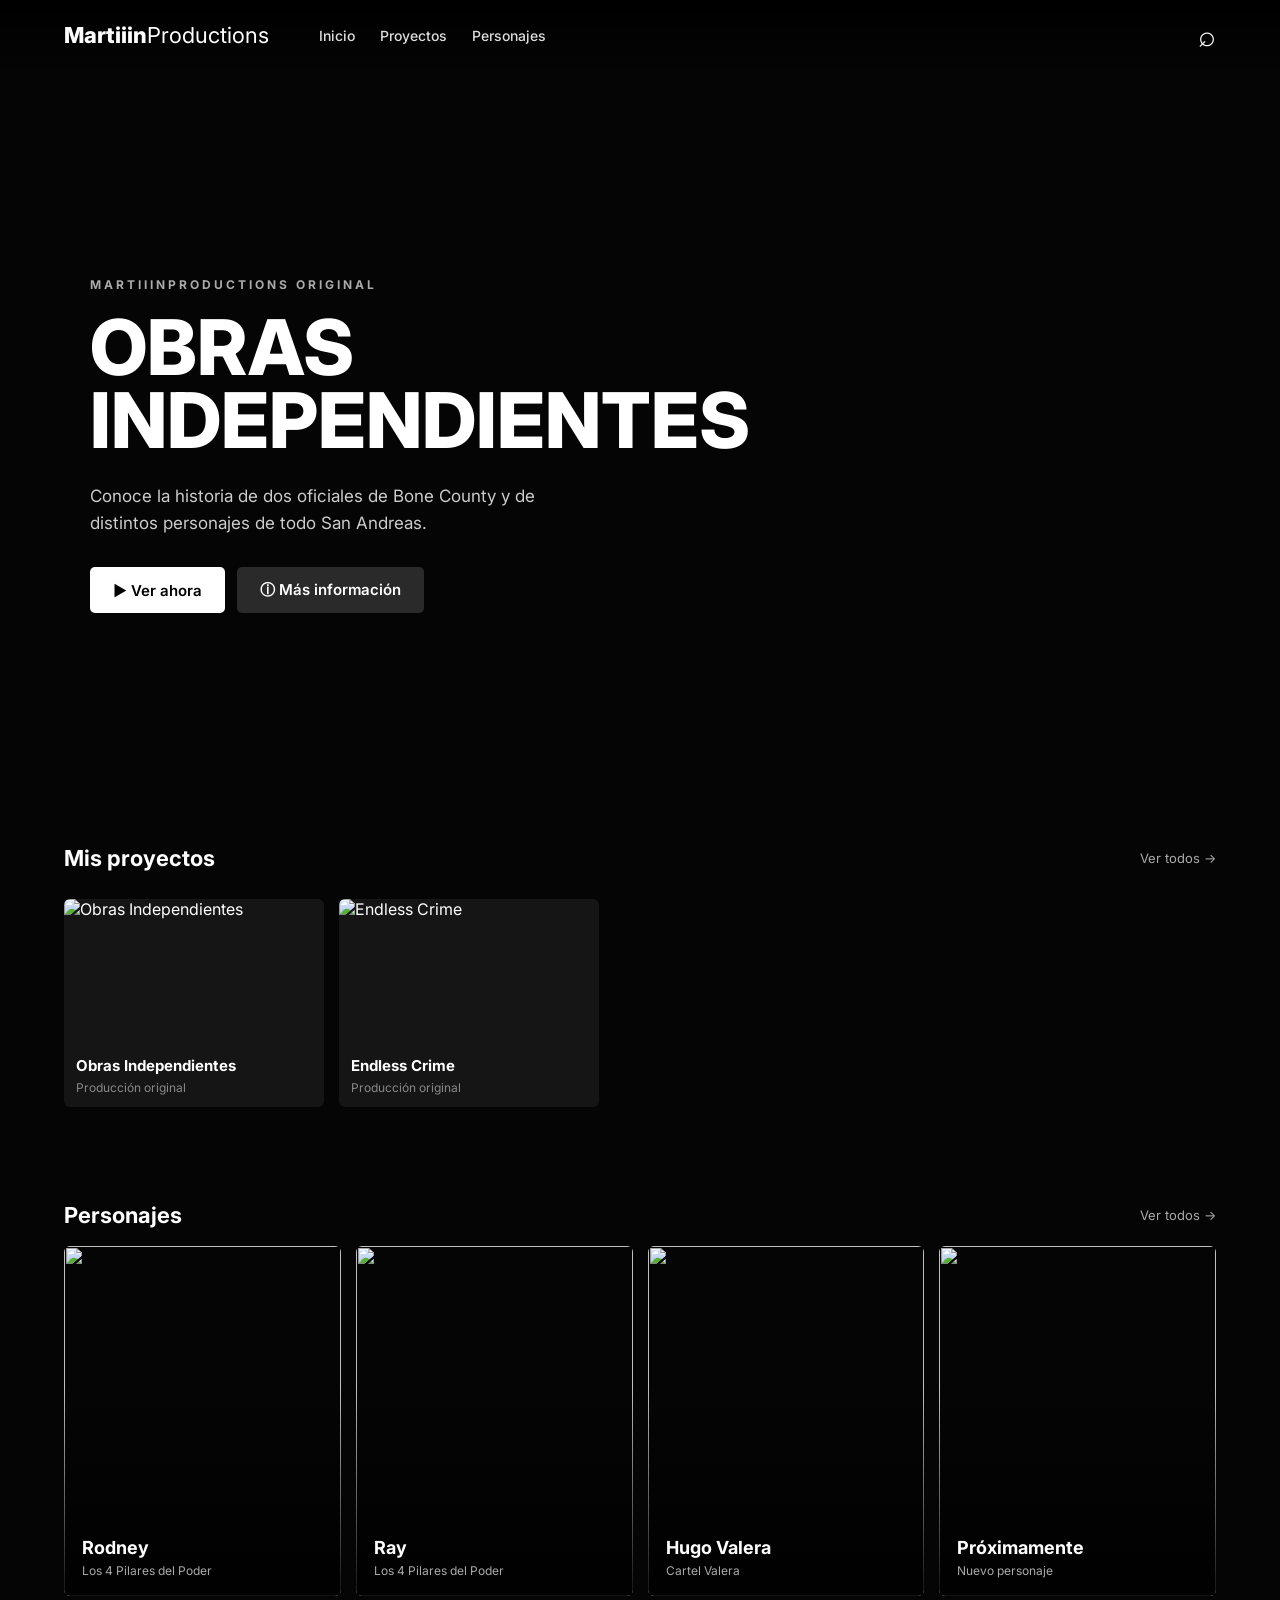
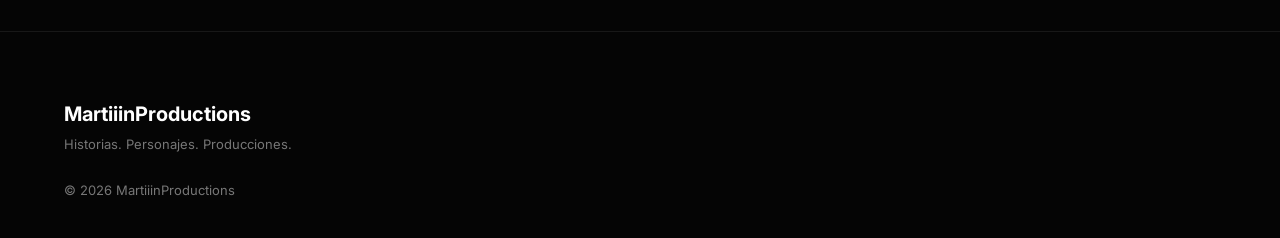
==== index.html @ c60c972b "Add files via upload" ====
<!DOCTYPE html>
<html lang="es">
<head>
    <meta charset="UTF-8">
    <meta name="viewport" content="width=device-width, initial-scale=1.0">

    <title>MartiiinProductions</title>

    <link rel="stylesheet" href="style.css">

    <link rel="preconnect" href="https://fonts.googleapis.com">
    <link rel="preconnect" href="https://fonts.gstatic.com" crossorigin>
    <link href="https://fonts.googleapis.com/css2?family=Inter:wght@400;500;600;700;800&display=swap" rel="stylesheet">
</head>

<body>

    <!-- ================= NAVBAR ================= -->

    <header class="navbar">

        <div class="logo">
            Martiiin<span>Productions</span>
        </div>

        <nav>
            <a href="#inicio">Inicio</a>
            <a href="#proyectos">Proyectos</a>
            <a href="#personajes">Personajes</a>
        </nav>

        <div class="nav-right">
            <button class="search-btn" onclick="openSearch()">⌕</button>
        </div>

    </header>


    <!-- ================= HERO ================= -->

    <main id="inicio">

        <section class="hero">

            <div class="hero-content">

                <p class="hero-label">MARTIIINPRODUCTIONS ORIGINAL</p>

                <h1>OBRAS<br>INDEPENDIENTES</h1>

                <p class="hero-description">
                    Conoce la historia de dos oficiales de Bone County
                    y de distintos personajes de todo San Andreas.
                </p>

                <div class="hero-buttons">

                    <button class="play-button" onclick="playProject()">
                        ▶ Ver ahora
                    </button>

                    <button class="info-button" onclick="showInfo()">
                        ⓘ Más información
                    </button>

                </div>

            </div>

        </section>


        <!-- ================= PROYECTOS ================= -->

        <section class="content-section" id="proyectos">

            <div class="section-header">

                <h2>Mis proyectos</h2>

                <button onclick="scrollRow('projects-row', 1)">
                    Ver todos →
                </button>

            </div>


            <div class="movie-row" id="projects-row">

                <div class="movie-card"
     onclick="window.location.href='obras-independientes.html'">

    <img src="https://cdn.phototourl.com/member/2026-08-19-9d769d50-601c-41ce-9962-933139f548bd.jpg"
         alt="Obras Independientes">

    <div class="card-info">
        <h3>Obras Independientes</h3>
        <p>Producción original</p>
    </div>

</div>


                <div class="movie-card"
                     onclick="openProject('Endless Crime')">

                    <img src="https://images.unsplash.com/photo-1489599849927-2ee91cede3ba?w=1000"
                         alt="Endless Crime">

                    <div class="card-info">

                        <h3>Endless Crime</h3>

                        <p>Producción original</p>

                    </div>

                </div>

            </div>

        </section>


        <!-- ================= PERSONAJES ================= -->

        <section class="content-section" id="personajes">

            <div class="section-header">

                <h2>Personajes</h2>

                <button>
                    Ver todos →
                </button>

            </div>


            <div class="characters-row">

                <div class="character-card">

                    <img src="https://images.unsplash.com/photo-1500648767791-00dcc994a43e?w=600">

                    <div>

                        <h3>Rodney</h3>

                        <p>Los 4 Pilares del Poder</p>

                    </div>

                </div>


                <div class="character-card">

                    <img src="https://images.unsplash.com/photo-1507003211169-0a1dd7228f2d?w=600">

                    <div>

                        <h3>Ray</h3>

                        <p>Los 4 Pilares del Poder</p>

                    </div>

                </div>


                <div class="character-card">

                    <img src="https://images.unsplash.com/photo-1506794778202-cad84cf45f1d?w=600">

                    <div>

                        <h3>Hugo Valera</h3>

                        <p>Cartel Valera</p>

                    </div>

                </div>


                <div class="character-card">

                    <img src="https://images.unsplash.com/photo-1501196354995-cbb51c65aaea?w=600">

                    <div>

                        <h3>Próximamente</h3>

                        <p>Nuevo personaje</p>

                    </div>

                </div>

            </div>

        </section>

    </main>


    <!-- ================= FOOTER ================= -->

    <footer>

        <div class="footer-logo">
            MartiiinProductions
        </div>

        <p>
            Historias. Personajes. Producciones.
        </p>

        <p class="copyright">
            © 2026 MartiiinProductions
        </p>

    </footer>


    <!-- ================= SEARCH ================= -->

    <div class="search-modal" id="searchModal">

        <div class="search-box">

            <button class="close-search" onclick="closeSearch()">×</button>

            <input
                type="text"
                id="searchInput"
                placeholder="Buscar películas, series, personajes..."
                onkeyup="searchContent()"
            >

            <div id="searchResults"></div>

        </div>

    </div>


    <script src="script.js"></script>

</body>
</html>
---- style.css ----
/* ========================================
   GENERAL
======================================== */

* {
    margin: 0;
    padding: 0;
    box-sizing: border-box;
}

html {
    scroll-behavior: smooth;
}

body {
    background: #050505;
    color: white;
    font-family: "Inter", sans-serif;
    overflow-x: hidden;
}

button {
    font-family: inherit;
    cursor: pointer;
    border: none;
}


/* ========================================
   NAVBAR
======================================== */

.navbar {
    position: fixed;
    top: 0;
    left: 0;

    width: 100%;
    height: 70px;

    display: flex;
    align-items: center;

    padding: 0 5%;

    z-index: 1000;

    background: linear-gradient(
        to bottom,
        rgba(0,0,0,0.95),
        rgba(0,0,0,0)
    );

    transition: background 0.3s;
}

.navbar.scrolled {
    background: rgba(5,5,5,0.96);
}

.logo {
    font-size: 22px;
    font-weight: 800;
    white-space: nowrap;
}

.logo span {
    font-weight: 400;
}

nav {
    display: flex;
    gap: 25px;
    margin-left: 50px;
}

nav a {
    color: #ddd;
    text-decoration: none;
    font-size: 14px;
    font-weight: 500;
    transition: 0.2s;
}

nav a:hover {
    color: white;
}

.nav-right {
    margin-left: auto;

    display: flex;
    align-items: center;
    gap: 18px;
}

.search-btn {
    background: transparent;
    color: white;

    font-size: 30px;
}

.profile-btn {
    width: 38px;
    height: 38px;

    border-radius: 50%;

    background: #555;
    color: white;

    font-weight: 700;
}


/* ========================================
   HERO
======================================== */

.hero {

    height: 90vh;
    min-height: 600px;

    position: relative;

    display: flex;
    align-items: center;

    background:
        linear-gradient(
            90deg,
            #050505 0%,
            rgba(5,5,5,0.85) 25%,
            rgba(5,5,5,0.2) 65%,
            rgba(5,5,5,0.9) 100%
        ),
        linear-gradient(
            to top,
            #050505 0%,
            transparent 35%
        ),
        url("https://cdn.phototourl.com/free/2026-08-19-c8500918-d2fa-4933-a4b9-99f58bda20a5.png");

    background-size: cover;
    background-position: center;
}

.hero-content {
    width: 50%;
    margin-left: 7%;
    padding-top: 80px;
}

.hero-label {
    font-size: 12px;
    font-weight: 700;
    letter-spacing: 3px;

    margin-bottom: 20px;

    color: #aaa;
}

.hero h1 {
    font-size: clamp(45px, 6vw, 85px);
    line-height: 0.95;

    font-weight: 800;

    margin-bottom: 25px;
}

.hero-description {
    max-width: 500px;

    color: #ccc;

    font-size: 17px;
    line-height: 1.6;

    margin-bottom: 30px;
}

.hero-buttons {
    display: flex;
    gap: 12px;
}

.play-button,
.info-button {

    padding: 13px 23px;

    border-radius: 5px;

    font-size: 15px;
    font-weight: 600;
}

.play-button {
    background: white;
    color: black;
}

.play-button:hover {
    background: #ddd;
}

.info-button {
    background: rgba(255,255,255,0.15);
    color: white;
}

.info-button:hover {
    background: rgba(255,255,255,0.25);
}


/* ========================================
   SECTIONS
======================================== */

.content-section {
    padding: 35px 5%;
    position: relative;
}

.section-header {
    display: flex;
    align-items: center;

    margin-bottom: 18px;
}

.section-header h2 {
    font-size: 22px;
}

.section-header button {
    margin-left: auto;

    background: transparent;
    color: #aaa;

    font-size: 13px;
}

.section-header button:hover {
    color: white;
}


/* ========================================
   MOVIE ROW
======================================== */

.movie-row {

    display: flex;

    gap: 15px;

    overflow-x: auto;

    padding: 10px 0 25px;

    scrollbar-width: none;
}

.movie-row::-webkit-scrollbar {
    display: none;
}


/* ========================================
   MOVIE CARDS
======================================== */

.movie-card {

    flex: 0 0 260px;

    position: relative;

    border-radius: 6px;

    overflow: hidden;

    background: #151515;

    cursor: pointer;

    transition:
        transform 0.25s,
        box-shadow 0.25s;
}

.movie-card:hover {

    transform: scale(1.06);

    z-index: 10;

    box-shadow:
        0 15px 40px rgba(0,0,0,0.8);
}

.movie-card img {

    width: 100%;
    height: 145px;

    object-fit: cover;

    display: block;
}

.card-info {
    padding: 12px;
}

.card-info h3 {
    font-size: 15px;
    margin-bottom: 5px;
}

.card-info p {
    color: #888;
    font-size: 12px;
}


/* ========================================
   PORTRAIT CARDS
======================================== */

.portrait-card {

    flex: 0 0 210px;

    cursor: pointer;

    transition: transform 0.25s;
}

.portrait-card:hover {
    transform: scale(1.05);
}

.portrait-card img {

    width: 100%;
    height: 300px;

    object-fit: cover;

    border-radius: 6px;
}

.portrait-card h3 {

    font-size: 15px;

    margin-top: 10px;
}

.portrait-card p {

    color: #888;

    font-size: 12px;

    margin-top: 4px;
}


/* ========================================
   VIDEOS
======================================== */

.video-grid {

    display: grid;

    grid-template-columns:
        repeat(3, minmax(0, 1fr));

    gap: 20px;
}

.video-card {
    cursor: pointer;
}

.video-thumbnail {

    position: relative;

    overflow: hidden;

    border-radius: 6px;
}

.video-thumbnail img {

    width: 100%;
    height: 220px;

    object-fit: cover;

    display: block;

    transition: transform 0.3s;
}

.video-card:hover img {
    transform: scale(1.05);
}

.play-overlay {

    position: absolute;

    left: 50%;
    top: 50%;

    transform: translate(-50%, -50%);

    width: 55px;
    height: 55px;

    display: flex;
    align-items: center;
    justify-content: center;

    border-radius: 50%;

    background: rgba(0,0,0,0.75);

    font-size: 20px;
}

.video-card h3 {
    margin-top: 12px;
    font-size: 15px;
}

.video-card p {
    margin-top: 5px;
    color: #888;
    font-size: 12px;
}


/* ========================================
   CHARACTERS
======================================== */

.characters-row {

    display: grid;

    grid-template-columns:
        repeat(4, 1fr);

    gap: 15px;
}

.character-card {

    position: relative;

    height: 350px;

    overflow: hidden;

    border-radius: 6px;

    cursor: pointer;
}

.character-card img {

    width: 100%;
    height: 100%;

    object-fit: cover;

    transition: transform 0.4s;
}

.character-card:hover img {
    transform: scale(1.08);
}

.character-card::after {

    content: "";

    position: absolute;

    inset: 0;

    background:
        linear-gradient(
            to top,
            rgba(0,0,0,0.9),
            transparent 60%
        );
}

.character-card div {

    position: absolute;

    bottom: 18px;
    left: 18px;

    z-index: 2;
}

.character-card h3 {
    font-size: 18px;
}

.character-card p {

    margin-top: 5px;

    font-size: 12px;

    color: #aaa;
}


/* ========================================
   FOOTER
======================================== */

footer {

    padding: 70px 5% 40px;

    color: #777;

    border-top: 1px solid #181818;
}

.footer-logo {

    color: white;

    font-size: 20px;

    font-weight: 700;

    margin-bottom: 10px;
}

footer p {
    font-size: 13px;
}

.copyright {
    margin-top: 30px;
}


/* ========================================
   SEARCH
======================================== */

.search-modal {

    position: fixed;

    inset: 0;

    display: none;

    align-items: flex-start;
    justify-content: center;

    padding-top: 120px;

    background: rgba(0,0,0,0.85);

    z-index: 2000;
}

.search-modal.active {
    display: flex;
}

.search-box {

    width: 600px;
    max-width: 90%;

    position: relative;
}

.search-box input {

    width: 100%;

    padding: 18px 50px 18px 20px;

    background: #222;

    border: 1px solid #444;

    border-radius: 5px;

    color: white;

    font-size: 17px;

    outline: none;
}

.close-search {

    position: absolute;

    right: 12px;
    top: 10px;

    background: transparent;

    color: #aaa;

    font-size: 30px;

    z-index: 2;
}

#searchResults {
    margin-top: 15px;
    color: #aaa;
}


/* ========================================
   RESPONSIVE
======================================== */

@media (max-width: 900px) {

    nav {
        display: none;
    }

    .hero-content {
        width: 80%;
    }

    .video-grid {
        grid-template-columns: 1fr 1fr;
    }

    .characters-row {
        grid-template-columns: 1fr 1fr;
    }

}

@media (max-width: 600px) {

    .hero {
        height: 75vh;
    }

    .hero-content {
        width: 90%;
        margin-left: 5%;
    }

    .hero-description {
        font-size: 14px;
    }

    .movie-card {
        flex-basis: 220px;
    }

    .portrait-card {
        flex-basis: 170px;
    }

    .portrait-card img {
        height: 250px;
    }

    .video-grid {
        grid-template-columns: 1fr;
    }

    .characters-row {
        grid-template-columns: 1fr 1fr;
    }

}
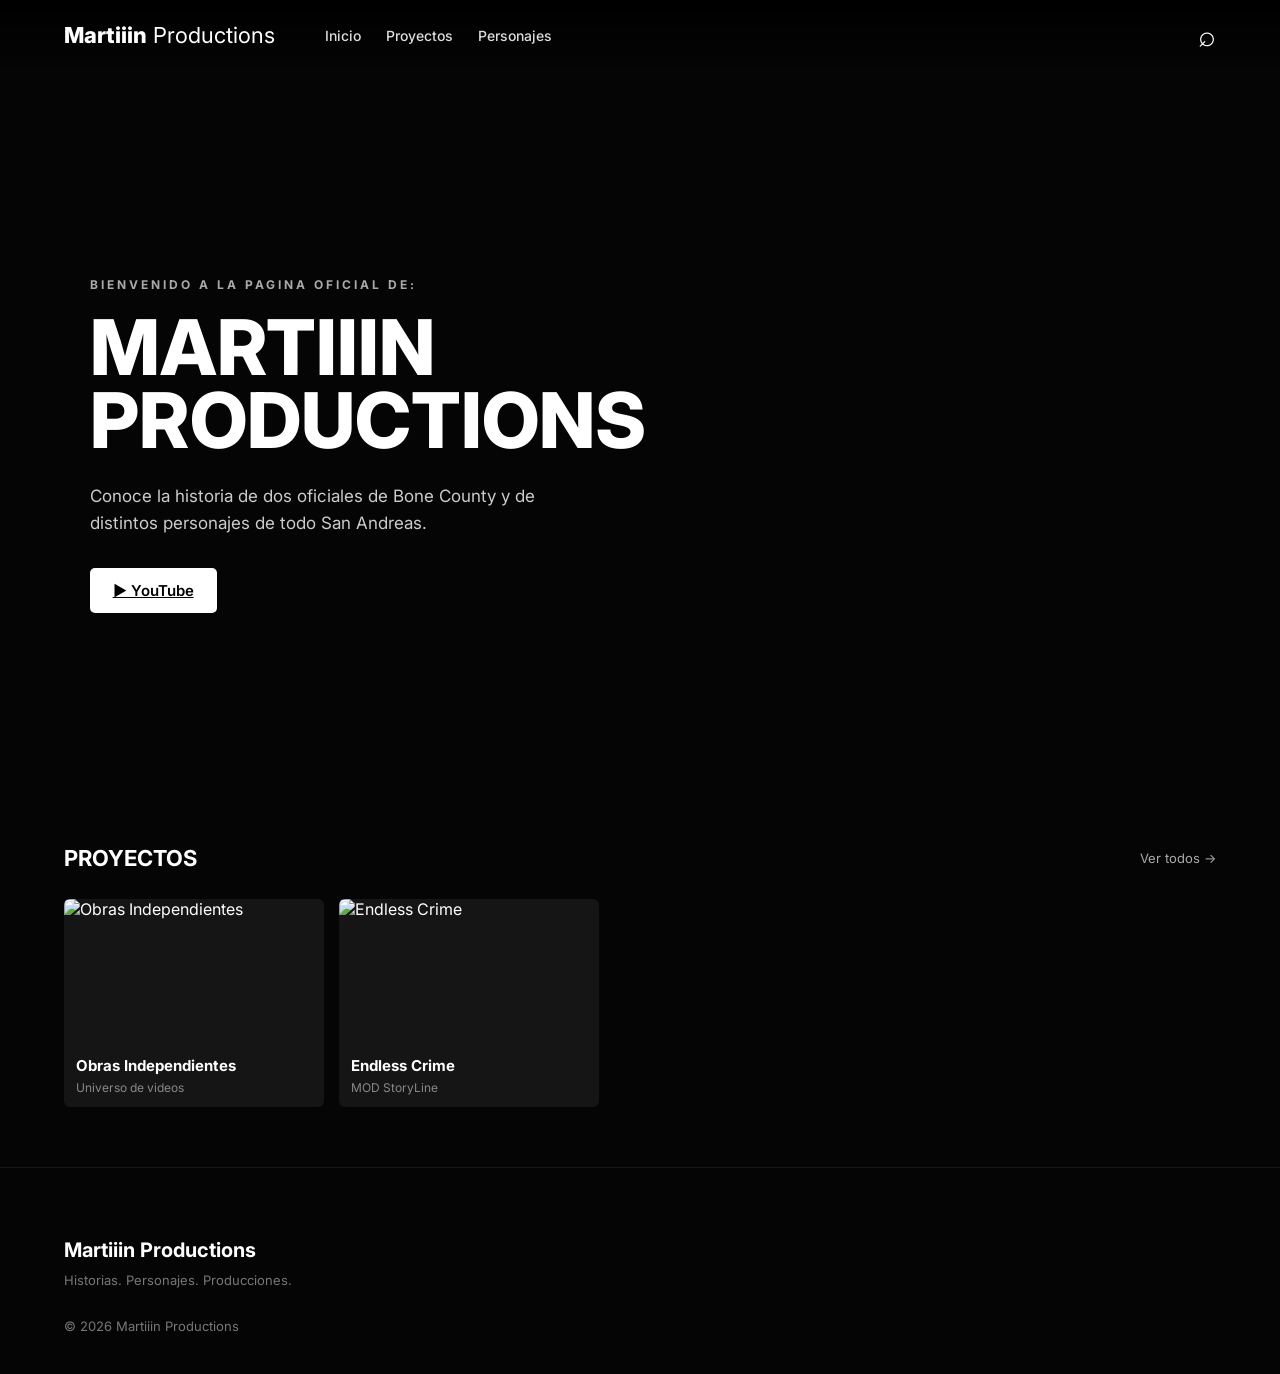
==== commit 723013e7: "Add files via upload" ====
--- a/index.html
+++ b/index.html
@@ -1,252 +1,162 @@
-<!DOCTYPE html>
-<html lang="es">
-<head>
-    <meta charset="UTF-8">
-    <meta name="viewport" content="width=device-width, initial-scale=1.0">
-
-    <title>MartiiinProductions</title>
-
-    <link rel="stylesheet" href="style.css">
-
-    <link rel="preconnect" href="https://fonts.googleapis.com">
-    <link rel="preconnect" href="https://fonts.gstatic.com" crossorigin>
-    <link href="https://fonts.googleapis.com/css2?family=Inter:wght@400;500;600;700;800&display=swap" rel="stylesheet">
-</head>
-
-<body>
-
-    <!-- ================= NAVBAR ================= -->
-
-    <header class="navbar">
-
-        <div class="logo">
-            Martiiin<span>Productions</span>
-        </div>
-
-        <nav>
-            <a href="#inicio">Inicio</a>
-            <a href="#proyectos">Proyectos</a>
-            <a href="#personajes">Personajes</a>
-        </nav>
-
-        <div class="nav-right">
-            <button class="search-btn" onclick="openSearch()">⌕</button>
-        </div>
-
-    </header>
-
-
-    <!-- ================= HERO ================= -->
-
-    <main id="inicio">
-
-        <section class="hero">
-
-            <div class="hero-content">
-
-                <p class="hero-label">MARTIIINPRODUCTIONS ORIGINAL</p>
-
-                <h1>OBRAS<br>INDEPENDIENTES</h1>
-
-                <p class="hero-description">
-                    Conoce la historia de dos oficiales de Bone County
-                    y de distintos personajes de todo San Andreas.
-                </p>
-
-                <div class="hero-buttons">
-
-                    <button class="play-button" onclick="playProject()">
-                        ▶ Ver ahora
-                    </button>
-
-                    <button class="info-button" onclick="showInfo()">
-                        ⓘ Más información
-                    </button>
-
-                </div>
-
-            </div>
-
-        </section>
-
-
-        <!-- ================= PROYECTOS ================= -->
-
-        <section class="content-section" id="proyectos">
-
-            <div class="section-header">
-
-                <h2>Mis proyectos</h2>
-
-                <button onclick="scrollRow('projects-row', 1)">
-                    Ver todos →
-                </button>
-
-            </div>
-
-
-            <div class="movie-row" id="projects-row">
-
-                <div class="movie-card"
-     onclick="window.location.href='obras-independientes.html'">
-
-    <img src="https://cdn.phototourl.com/member/2026-08-19-9d769d50-601c-41ce-9962-933139f548bd.jpg"
-         alt="Obras Independientes">
-
-    <div class="card-info">
-        <h3>Obras Independientes</h3>
-        <p>Producción original</p>
-    </div>
-
-</div>
-
-
-                <div class="movie-card"
-                     onclick="openProject('Endless Crime')">
-
-                    <img src="https://images.unsplash.com/photo-1489599849927-2ee91cede3ba?w=1000"
-                         alt="Endless Crime">
-
-                    <div class="card-info">
-
-                        <h3>Endless Crime</h3>
-
-                        <p>Producción original</p>
-
-                    </div>
-
-                </div>
-
-            </div>
-
-        </section>
-
-
-        <!-- ================= PERSONAJES ================= -->
-
-        <section class="content-section" id="personajes">
-
-            <div class="section-header">
-
-                <h2>Personajes</h2>
-
-                <button>
-                    Ver todos →
-                </button>
-
-            </div>
-
-
-            <div class="characters-row">
-
-                <div class="character-card">
-
-                    <img src="https://images.unsplash.com/photo-1500648767791-00dcc994a43e?w=600">
-
-                    <div>
-
-                        <h3>Rodney</h3>
-
-                        <p>Los 4 Pilares del Poder</p>
-
-                    </div>
-
-                </div>
-
-
-                <div class="character-card">
-
-                    <img src="https://images.unsplash.com/photo-1507003211169-0a1dd7228f2d?w=600">
-
-                    <div>
-
-                        <h3>Ray</h3>
-
-                        <p>Los 4 Pilares del Poder</p>
-
-                    </div>
-
-                </div>
-
-
-                <div class="character-card">
-
-                    <img src="https://images.unsplash.com/photo-1506794778202-cad84cf45f1d?w=600">
-
-                    <div>
-
-                        <h3>Hugo Valera</h3>
-
-                        <p>Cartel Valera</p>
-
-                    </div>
-
-                </div>
-
-
-                <div class="character-card">
-
-                    <img src="https://images.unsplash.com/photo-1501196354995-cbb51c65aaea?w=600">
-
-                    <div>
-
-                        <h3>Próximamente</h3>
-
-                        <p>Nuevo personaje</p>
-
-                    </div>
-
-                </div>
-
-            </div>
-
-        </section>
-
-    </main>
-
-
-    <!-- ================= FOOTER ================= -->
-
-    <footer>
-
-        <div class="footer-logo">
-            MartiiinProductions
-        </div>
-
-        <p>
-            Historias. Personajes. Producciones.
-        </p>
-
-        <p class="copyright">
-            © 2026 MartiiinProductions
-        </p>
-
-    </footer>
-
-
-    <!-- ================= SEARCH ================= -->
-
-    <div class="search-modal" id="searchModal">
-
-        <div class="search-box">
-
-            <button class="close-search" onclick="closeSearch()">×</button>
-
-            <input
-                type="text"
-                id="searchInput"
-                placeholder="Buscar películas, series, personajes..."
-                onkeyup="searchContent()"
-            >
-
-            <div id="searchResults"></div>
-
-        </div>
-
-    </div>
-
-
-    <script src="script.js"></script>
-
-</body>
+<!DOCTYPE html>
+<html lang="es">
+<head>
+    <meta charset="UTF-8">
+    <meta name="viewport" content="width=device-width, initial-scale=1.0">
+
+    <title>Martiiin Productions</title>
+
+    <link rel="stylesheet" href="style.css">
+
+    <link rel="preconnect" href="https://fonts.googleapis.com">
+    <link rel="preconnect" href="https://fonts.gstatic.com" crossorigin>
+    <link href="https://fonts.googleapis.com/css2?family=Inter:wght@400;500;600;700;800&display=swap" rel="stylesheet">
+</head>
+
+<body>
+
+    <!-- ================= NAVBAR ================= -->
+
+    <header class="navbar">
+
+        <div class="logo">
+            Martiiin<span> Productions</span>
+        </div>
+
+        <nav>
+            <a href="#inicio">Inicio</a>
+            <a href="#proyectos">Proyectos</a>
+            <a href="#personajes">Personajes</a>
+        </nav>
+
+        <div class="nav-right">
+            <button class="search-btn" onclick="openSearch()">⌕</button>
+        </div>
+
+    </header>
+
+
+    <!-- ================= HERO ================= -->
+
+    <main id="inicio">
+
+        <section class="hero">
+
+            <div class="hero-content">
+
+                <p class="hero-label">BIENVENIDO A LA PAGINA OFICIAL DE:</p>
+
+                <h1>MARTIIIN<br>PRODUCTIONS</h1>
+
+                <p class="hero-description">
+                    Conoce la historia de dos oficiales de Bone County
+                    y de distintos personajes de todo San Andreas.
+                </p>
+
+                <div class="hero-buttons">
+                    <a class="play-button" href="https://www.youtube.com/@MartiiinProductions" target="_blank" rel="noopener noreferrer">
+                        ▶ YouTube
+                    </a>
+                </div>
+
+            </div>
+
+        </section>
+
+
+        <!-- ================= PROYECTOS ================= -->
+
+        <section class="content-section" id="proyectos">
+
+            <div class="section-header">
+
+                <h2>PROYECTOS</h2>
+
+                <button onclick="scrollRow('projects-row', 1)">
+                    Ver todos →
+                </button>
+
+            </div>
+
+
+            <div class="movie-row" id="projects-row">
+
+                <div class="movie-card"
+     onclick="window.location.href='obras-independientes.html'">
+
+    <img src="https://cdn.phototourl.com/member/2026-08-19-9d769d50-601c-41ce-9962-933139f548bd.jpg"
+         alt="Obras Independientes">
+
+    <div class="card-info">
+        <h3>Obras Independientes</h3>
+        <p>Universo de videos</p>
+    </div>
+
+</div>
+
+
+                <div class="movie-card"
+                     onclick="window.location.href='endless-crime.html'">
+
+                    <img src="https://cdn.phototourl.com/member/2026-08-19-b8c44821-d6e8-4091-bf8d-2737666a3bca.png"
+                         alt="Endless Crime">
+
+                    <div class="card-info">
+
+                        <h3>Endless Crime</h3>
+
+                        <p>MOD StoryLine</p>
+
+                    </div>
+
+                </div>
+
+            </div>
+
+        </section>
+
+        <!-- ================= FOOTER ================= -->
+
+    <footer>
+
+        <div class="footer-logo">
+            Martiiin Productions
+        </div>
+
+        <p>
+            Historias. Personajes. Producciones.
+        </p>
+
+        <p class="copyright">
+            © 2026 Martiiin Productions
+        </p>
+
+    </footer>
+
+
+    <!-- ================= SEARCH ================= -->
+
+    <div class="search-modal" id="searchModal">
+
+        <div class="search-box">
+
+            <button class="close-search" onclick="closeSearch()">×</button>
+
+            <input
+                type="text"
+                id="searchInput"
+                placeholder="Buscar películas, series, personajes..."
+                onkeyup="searchContent()"
+            >
+
+            <div id="searchResults"></div>
+
+        </div>
+
+    </div>
+
+
+    <script src="script.js"></script>
+
+</body>
 </html>
--- a/style.css
+++ b/style.css
@@ -1,705 +1,696 @@
-/* ========================================
-   GENERAL
-======================================== */
-
-* {
-    margin: 0;
-    padding: 0;
-    box-sizing: border-box;
-}
-
-html {
-    scroll-behavior: smooth;
-}
-
-body {
-    background: #050505;
-    color: white;
-    font-family: "Inter", sans-serif;
-    overflow-x: hidden;
-}
-
-button {
-    font-family: inherit;
-    cursor: pointer;
-    border: none;
-}
-
-
-/* ========================================
-   NAVBAR
-======================================== */
-
-.navbar {
-    position: fixed;
-    top: 0;
-    left: 0;
-
-    width: 100%;
-    height: 70px;
-
-    display: flex;
-    align-items: center;
-
-    padding: 0 5%;
-
-    z-index: 1000;
-
-    background: linear-gradient(
-        to bottom,
-        rgba(0,0,0,0.95),
-        rgba(0,0,0,0)
-    );
-
-    transition: background 0.3s;
-}
-
-.navbar.scrolled {
-    background: rgba(5,5,5,0.96);
-}
-
-.logo {
-    font-size: 22px;
-    font-weight: 800;
-    white-space: nowrap;
-}
-
-.logo span {
-    font-weight: 400;
-}
-
-nav {
-    display: flex;
-    gap: 25px;
-    margin-left: 50px;
-}
-
-nav a {
-    color: #ddd;
-    text-decoration: none;
-    font-size: 14px;
-    font-weight: 500;
-    transition: 0.2s;
-}
-
-nav a:hover {
-    color: white;
-}
-
-.nav-right {
-    margin-left: auto;
-
-    display: flex;
-    align-items: center;
-    gap: 18px;
-}
-
-.search-btn {
-    background: transparent;
-    color: white;
-
-    font-size: 30px;
-}
-
-.profile-btn {
-    width: 38px;
-    height: 38px;
-
-    border-radius: 50%;
-
-    background: #555;
-    color: white;
-
-    font-weight: 700;
-}
-
-
-/* ========================================
-   HERO
-======================================== */
-
-.hero {
-
-    height: 90vh;
-    min-height: 600px;
-
-    position: relative;
-
-    display: flex;
-    align-items: center;
-
-    background:
-        linear-gradient(
-            90deg,
-            #050505 0%,
-            rgba(5,5,5,0.85) 25%,
-            rgba(5,5,5,0.2) 65%,
-            rgba(5,5,5,0.9) 100%
-        ),
-        linear-gradient(
-            to top,
-            #050505 0%,
-            transparent 35%
-        ),
-        url("https://cdn.phototourl.com/free/2026-08-19-c8500918-d2fa-4933-a4b9-99f58bda20a5.png");
-
-    background-size: cover;
-    background-position: center;
-}
-
-.hero-content {
-    width: 50%;
-    margin-left: 7%;
-    padding-top: 80px;
-}
-
-.hero-label {
-    font-size: 12px;
-    font-weight: 700;
-    letter-spacing: 3px;
-
-    margin-bottom: 20px;
-
-    color: #aaa;
-}
-
-.hero h1 {
-    font-size: clamp(45px, 6vw, 85px);
-    line-height: 0.95;
-
-    font-weight: 800;
-
-    margin-bottom: 25px;
-}
-
-.hero-description {
-    max-width: 500px;
-
-    color: #ccc;
-
-    font-size: 17px;
-    line-height: 1.6;
-
-    margin-bottom: 30px;
-}
-
-.hero-buttons {
-    display: flex;
-    gap: 12px;
-}
-
-.play-button,
-.info-button {
-
-    padding: 13px 23px;
-
-    border-radius: 5px;
-
-    font-size: 15px;
-    font-weight: 600;
-}
-
-.play-button {
-    background: white;
-    color: black;
-}
-
-.play-button:hover {
-    background: #ddd;
-}
-
-.info-button {
-    background: rgba(255,255,255,0.15);
-    color: white;
-}
-
-.info-button:hover {
-    background: rgba(255,255,255,0.25);
-}
-
-
-/* ========================================
-   SECTIONS
-======================================== */
-
-.content-section {
-    padding: 35px 5%;
-    position: relative;
-}
-
-.section-header {
-    display: flex;
-    align-items: center;
-
-    margin-bottom: 18px;
-}
-
-.section-header h2 {
-    font-size: 22px;
-}
-
-.section-header button {
-    margin-left: auto;
-
-    background: transparent;
-    color: #aaa;
-
-    font-size: 13px;
-}
-
-.section-header button:hover {
-    color: white;
-}
-
-
-/* ========================================
-   MOVIE ROW
-======================================== */
-
-.movie-row {
-
-    display: flex;
-
-    gap: 15px;
-
-    overflow-x: auto;
-
-    padding: 10px 0 25px;
-
-    scrollbar-width: none;
-}
-
-.movie-row::-webkit-scrollbar {
-    display: none;
-}
-
-
-/* ========================================
-   MOVIE CARDS
-======================================== */
-
-.movie-card {
-
-    flex: 0 0 260px;
-
-    position: relative;
-
-    border-radius: 6px;
-
-    overflow: hidden;
-
-    background: #151515;
-
-    cursor: pointer;
-
-    transition:
-        transform 0.25s,
-        box-shadow 0.25s;
-}
-
-.movie-card:hover {
-
-    transform: scale(1.06);
-
-    z-index: 10;
-
-    box-shadow:
-        0 15px 40px rgba(0,0,0,0.8);
-}
-
-.movie-card img {
-
-    width: 100%;
-    height: 145px;
-
-    object-fit: cover;
-
-    display: block;
-}
-
-.card-info {
-    padding: 12px;
-}
-
-.card-info h3 {
-    font-size: 15px;
-    margin-bottom: 5px;
-}
-
-.card-info p {
-    color: #888;
-    font-size: 12px;
-}
-
-
-/* ========================================
-   PORTRAIT CARDS
-======================================== */
-
-.portrait-card {
-
-    flex: 0 0 210px;
-
-    cursor: pointer;
-
-    transition: transform 0.25s;
-}
-
-.portrait-card:hover {
-    transform: scale(1.05);
-}
-
-.portrait-card img {
-
-    width: 100%;
-    height: 300px;
-
-    object-fit: cover;
-
-    border-radius: 6px;
-}
-
-.portrait-card h3 {
-
-    font-size: 15px;
-
-    margin-top: 10px;
-}
-
-.portrait-card p {
-
-    color: #888;
-
-    font-size: 12px;
-
-    margin-top: 4px;
-}
-
-
-/* ========================================
-   VIDEOS
-======================================== */
-
-.video-grid {
-
-    display: grid;
-
-    grid-template-columns:
-        repeat(3, minmax(0, 1fr));
-
-    gap: 20px;
-}
-
-.video-card {
-    cursor: pointer;
-}
-
-.video-thumbnail {
-
-    position: relative;
-
-    overflow: hidden;
-
-    border-radius: 6px;
-}
-
-.video-thumbnail img {
-
-    width: 100%;
-    height: 220px;
-
-    object-fit: cover;
-
-    display: block;
-
-    transition: transform 0.3s;
-}
-
-.video-card:hover img {
-    transform: scale(1.05);
-}
-
-.play-overlay {
-
-    position: absolute;
-
-    left: 50%;
-    top: 50%;
-
-    transform: translate(-50%, -50%);
-
-    width: 55px;
-    height: 55px;
-
-    display: flex;
-    align-items: center;
-    justify-content: center;
-
-    border-radius: 50%;
-
-    background: rgba(0,0,0,0.75);
-
-    font-size: 20px;
-}
-
-.video-card h3 {
-    margin-top: 12px;
-    font-size: 15px;
-}
-
-.video-card p {
-    margin-top: 5px;
-    color: #888;
-    font-size: 12px;
-}
-
-
-/* ========================================
-   CHARACTERS
-======================================== */
-
-.characters-row {
-
-    display: grid;
-
-    grid-template-columns:
-        repeat(4, 1fr);
-
-    gap: 15px;
-}
-
-.character-card {
-
-    position: relative;
-
-    height: 350px;
-
-    overflow: hidden;
-
-    border-radius: 6px;
-
-    cursor: pointer;
-}
-
-.character-card img {
-
-    width: 100%;
-    height: 100%;
-
-    object-fit: cover;
-
-    transition: transform 0.4s;
-}
-
-.character-card:hover img {
-    transform: scale(1.08);
-}
-
-.character-card::after {
-
-    content: "";
-
-    position: absolute;
-
-    inset: 0;
-
-    background:
-        linear-gradient(
-            to top,
-            rgba(0,0,0,0.9),
-            transparent 60%
-        );
-}
-
-.character-card div {
-
-    position: absolute;
-
-    bottom: 18px;
-    left: 18px;
-
-    z-index: 2;
-}
-
-.character-card h3 {
-    font-size: 18px;
-}
-
-.character-card p {
-
-    margin-top: 5px;
-
-    font-size: 12px;
-
-    color: #aaa;
-}
-
-
-/* ========================================
-   FOOTER
-======================================== */
-
-footer {
-
-    padding: 70px 5% 40px;
-
-    color: #777;
-
-    border-top: 1px solid #181818;
-}
-
-.footer-logo {
-
-    color: white;
-
-    font-size: 20px;
-
-    font-weight: 700;
-
-    margin-bottom: 10px;
-}
-
-footer p {
-    font-size: 13px;
-}
-
-.copyright {
-    margin-top: 30px;
-}
-
-
-/* ========================================
-   SEARCH
-======================================== */
-
-.search-modal {
-
-    position: fixed;
-
-    inset: 0;
-
-    display: none;
-
-    align-items: flex-start;
-    justify-content: center;
-
-    padding-top: 120px;
-
-    background: rgba(0,0,0,0.85);
-
-    z-index: 2000;
-}
-
-.search-modal.active {
-    display: flex;
-}
-
-.search-box {
-
-    width: 600px;
-    max-width: 90%;
-
-    position: relative;
-}
-
-.search-box input {
-
-    width: 100%;
-
-    padding: 18px 50px 18px 20px;
-
-    background: #222;
-
-    border: 1px solid #444;
-
-    border-radius: 5px;
-
-    color: white;
-
-    font-size: 17px;
-
-    outline: none;
-}
-
-.close-search {
-
-    position: absolute;
-
-    right: 12px;
-    top: 10px;
-
-    background: transparent;
-
-    color: #aaa;
-
-    font-size: 30px;
-
-    z-index: 2;
-}
-
-#searchResults {
-    margin-top: 15px;
-    color: #aaa;
-}
-
-
-/* ========================================
-   RESPONSIVE
-======================================== */
-
-@media (max-width: 900px) {
-
-    nav {
-        display: none;
-    }
-
-    .hero-content {
-        width: 80%;
-    }
-
-    .video-grid {
-        grid-template-columns: 1fr 1fr;
-    }
-
-    .characters-row {
-        grid-template-columns: 1fr 1fr;
-    }
-
-}
-
-@media (max-width: 600px) {
-
-    .hero {
-        height: 75vh;
-    }
-
-    .hero-content {
-        width: 90%;
-        margin-left: 5%;
-    }
-
-    .hero-description {
-        font-size: 14px;
-    }
-
-    .movie-card {
-        flex-basis: 220px;
-    }
-
-    .portrait-card {
-        flex-basis: 170px;
-    }
-
-    .portrait-card img {
-        height: 250px;
-    }
-
-    .video-grid {
-        grid-template-columns: 1fr;
-    }
-
-    .characters-row {
-        grid-template-columns: 1fr 1fr;
-    }
-
+/* ========================================
+   GENERAL
+======================================== */
+
+* {
+    margin: 0;
+    padding: 0;
+    box-sizing: border-box;
+}
+
+html {
+    scroll-behavior: smooth;
+}
+
+body {
+    background: #050505;
+    color: white;
+    font-family: "Inter", sans-serif;
+    overflow-x: hidden;
+}
+
+button {
+    font-family: inherit;
+    cursor: pointer;
+    border: none;
+}
+
+
+/* ========================================
+   NAVBAR
+======================================== */
+
+.navbar {
+    position: fixed;
+    top: 0;
+    left: 0;
+
+    width: 100%;
+    height: 70px;
+
+    display: flex;
+    align-items: center;
+
+    padding: 0 5%;
+
+    z-index: 1000;
+
+    background: linear-gradient(
+        to bottom,
+        rgba(0,0,0,0.95),
+        rgba(0,0,0,0)
+    );
+
+    transition: background 0.3s;
+}
+
+.navbar.scrolled {
+    background: rgba(5,5,5,0.96);
+}
+
+.logo {
+    font-size: 22px;
+    font-weight: 800;
+    white-space: nowrap;
+}
+
+.logo span {
+    font-weight: 400;
+}
+
+nav {
+    display: flex;
+    gap: 25px;
+    margin-left: 50px;
+}
+
+nav a {
+    color: #ddd;
+    text-decoration: none;
+    font-size: 14px;
+    font-weight: 500;
+    transition: 0.2s;
+}
+
+nav a:hover {
+    color: white;
+}
+
+.nav-right {
+    margin-left: auto;
+
+    display: flex;
+    align-items: center;
+    gap: 18px;
+}
+
+.search-btn {
+    background: transparent;
+    color: white;
+
+    font-size: 30px;
+}
+
+.profile-btn {
+    width: 38px;
+    height: 38px;
+
+    border-radius: 50%;
+
+    background: #555;
+    color: white;
+
+    font-weight: 700;
+}
+
+
+/* ========================================
+   HERO
+======================================== */
+
+.hero {
+
+    height: 90vh;
+    min-height: 600px;
+
+    position: relative;
+
+    display: flex;
+    align-items: center;
+
+    background:
+        linear-gradient(
+            90deg,
+            #050505 0%,
+            rgba(5,5,5,0.85) 25%,
+            rgba(5,5,5,0.2) 65%,
+            rgba(5,5,5,0.9) 100%
+        ),
+        linear-gradient(
+            to top,
+            #050505 0%,
+            transparent 35%
+        ),
+        url("https://cdn.phototourl.com/member/2026-08-19-1c50df81-a07a-4b12-be79-a96104799b61.jpg");
+
+    background-size: cover;
+    background-position: center;
+}
+
+.hero-content {
+    width: 50%;
+    margin-left: 7%;
+    padding-top: 80px;
+}
+
+.hero-label {
+    font-size: 12px;
+    font-weight: 700;
+    letter-spacing: 3px;
+
+    margin-bottom: 20px;
+
+    color: #aaa;
+}
+
+.hero h1 {
+    font-size: clamp(45px, 6vw, 85px);
+    line-height: 0.95;
+
+    font-weight: 800;
+
+    margin-bottom: 25px;
+}
+
+.hero-description {
+    max-width: 500px;
+
+    color: #ccc;
+
+    font-size: 17px;
+    line-height: 1.6;
+
+    margin-bottom: 30px;
+}
+
+.hero-buttons {
+    display: flex;
+    gap: 12px;
+}
+
+.play-button {
+
+    padding: 13px 23px;
+
+    border-radius: 5px;
+
+    font-size: 15px;
+    font-weight: 600;
+}
+
+.play-button {
+    background: white;
+    color: black;
+}
+
+.play-button:hover {
+    background: #ddd;
+}
+
+
+
+/* ========================================
+   SECTIONS
+======================================== */
+
+.content-section {
+    padding: 35px 5%;
+    position: relative;
+}
+
+.section-header {
+    display: flex;
+    align-items: center;
+
+    margin-bottom: 18px;
+}
+
+.section-header h2 {
+    font-size: 22px;
+}
+
+.section-header button {
+    margin-left: auto;
+
+    background: transparent;
+    color: #aaa;
+
+    font-size: 13px;
+}
+
+.section-header button:hover {
+    color: white;
+}
+
+
+/* ========================================
+   MOVIE ROW
+======================================== */
+
+.movie-row {
+
+    display: flex;
+
+    gap: 15px;
+
+    overflow-x: auto;
+
+    padding: 10px 0 25px;
+
+    scrollbar-width: none;
+}
+
+.movie-row::-webkit-scrollbar {
+    display: none;
+}
+
+
+/* ========================================
+   MOVIE CARDS
+======================================== */
+
+.movie-card {
+
+    flex: 0 0 260px;
+
+    position: relative;
+
+    border-radius: 6px;
+
+    overflow: hidden;
+
+    background: #151515;
+
+    cursor: pointer;
+
+    transition:
+        transform 0.25s,
+        box-shadow 0.25s;
+}
+
+.movie-card:hover {
+
+    transform: scale(1.06);
+
+    z-index: 10;
+
+    box-shadow:
+        0 15px 40px rgba(0,0,0,0.8);
+}
+
+.movie-card img {
+
+    width: 100%;
+    height: 145px;
+
+    object-fit: cover;
+
+    display: block;
+}
+
+.card-info {
+    padding: 12px;
+}
+
+.card-info h3 {
+    font-size: 15px;
+    margin-bottom: 5px;
+}
+
+.card-info p {
+    color: #888;
+    font-size: 12px;
+}
+
+
+/* ========================================
+   PORTRAIT CARDS
+======================================== */
+
+.portrait-card {
+
+    flex: 0 0 210px;
+
+    cursor: pointer;
+
+    transition: transform 0.25s;
+}
+
+.portrait-card:hover {
+    transform: scale(1.05);
+}
+
+.portrait-card img {
+
+    width: 100%;
+    height: 300px;
+
+    object-fit: cover;
+
+    border-radius: 6px;
+}
+
+.portrait-card h3 {
+
+    font-size: 15px;
+
+    margin-top: 10px;
+}
+
+.portrait-card p {
+
+    color: #888;
+
+    font-size: 12px;
+
+    margin-top: 4px;
+}
+
+
+/* ========================================
+   VIDEOS
+======================================== */
+
+.video-grid {
+
+    display: grid;
+
+    grid-template-columns:
+        repeat(3, minmax(0, 1fr));
+
+    gap: 20px;
+}
+
+.video-card {
+    cursor: pointer;
+}
+
+.video-thumbnail {
+
+    position: relative;
+
+    overflow: hidden;
+
+    border-radius: 6px;
+}
+
+.video-thumbnail img {
+
+    width: 100%;
+    height: 220px;
+
+    object-fit: cover;
+
+    display: block;
+
+    transition: transform 0.3s;
+}
+
+.video-card:hover img {
+    transform: scale(1.05);
+}
+
+.play-overlay {
+
+    position: absolute;
+
+    left: 50%;
+    top: 50%;
+
+    transform: translate(-50%, -50%);
+
+    width: 55px;
+    height: 55px;
+
+    display: flex;
+    align-items: center;
+    justify-content: center;
+
+    border-radius: 50%;
+
+    background: rgba(0,0,0,0.75);
+
+    font-size: 20px;
+}
+
+.video-card h3 {
+    margin-top: 12px;
+    font-size: 15px;
+}
+
+.video-card p {
+    margin-top: 5px;
+    color: #888;
+    font-size: 12px;
+}
+
+
+/* ========================================
+   CHARACTERS
+======================================== */
+
+.characters-row {
+
+    display: grid;
+
+    grid-template-columns:
+        repeat(4, 1fr);
+
+    gap: 15px;
+}
+
+.character-card {
+
+    position: relative;
+
+    height: 350px;
+
+    overflow: hidden;
+
+    border-radius: 6px;
+
+    cursor: pointer;
+}
+
+.character-card img {
+
+    width: 100%;
+    height: 100%;
+
+    object-fit: cover;
+
+    transition: transform 0.4s;
+}
+
+.character-card:hover img {
+    transform: scale(1.08);
+}
+
+.character-card::after {
+
+    content: "";
+
+    position: absolute;
+
+    inset: 0;
+
+    background:
+        linear-gradient(
+            to top,
+            rgba(0,0,0,0.9),
+            transparent 60%
+        );
+}
+
+.character-card div {
+
+    position: absolute;
+
+    bottom: 18px;
+    left: 18px;
+
+    z-index: 2;
+}
+
+.character-card h3 {
+    font-size: 18px;
+}
+
+.character-card p {
+
+    margin-top: 5px;
+
+    font-size: 12px;
+
+    color: #aaa;
+}
+
+
+/* ========================================
+   FOOTER
+======================================== */
+
+footer {
+
+    padding: 70px 5% 40px;
+
+    color: #777;
+
+    border-top: 1px solid #181818;
+}
+
+.footer-logo {
+
+    color: white;
+
+    font-size: 20px;
+
+    font-weight: 700;
+
+    margin-bottom: 10px;
+}
+
+footer p {
+    font-size: 13px;
+}
+
+.copyright {
+    margin-top: 30px;
+}
+
+
+/* ========================================
+   SEARCH
+======================================== */
+
+.search-modal {
+
+    position: fixed;
+
+    inset: 0;
+
+    display: none;
+
+    align-items: flex-start;
+    justify-content: center;
+
+    padding-top: 120px;
+
+    background: rgba(0,0,0,0.85);
+
+    z-index: 2000;
+}
+
+.search-modal.active {
+    display: flex;
+}
+
+.search-box {
+
+    width: 600px;
+    max-width: 90%;
+
+    position: relative;
+}
+
+.search-box input {
+
+    width: 100%;
+
+    padding: 18px 50px 18px 20px;
+
+    background: #222;
+
+    border: 1px solid #444;
+
+    border-radius: 5px;
+
+    color: white;
+
+    font-size: 17px;
+
+    outline: none;
+}
+
+.close-search {
+
+    position: absolute;
+
+    right: 12px;
+    top: 10px;
+
+    background: transparent;
+
+    color: #aaa;
+
+    font-size: 30px;
+
+    z-index: 2;
+}
+
+#searchResults {
+    margin-top: 15px;
+    color: #aaa;
+}
+
+
+/* ========================================
+   RESPONSIVE
+======================================== */
+
+@media (max-width: 900px) {
+
+    nav {
+        display: none;
+    }
+
+    .hero-content {
+        width: 80%;
+    }
+
+    .video-grid {
+        grid-template-columns: 1fr 1fr;
+    }
+
+    .characters-row {
+        grid-template-columns: 1fr 1fr;
+    }
+
+}
+
+@media (max-width: 600px) {
+
+    .hero {
+        height: 75vh;
+    }
+
+    .hero-content {
+        width: 90%;
+        margin-left: 5%;
+    }
+
+    .hero-description {
+        font-size: 14px;
+    }
+
+    .movie-card {
+        flex-basis: 220px;
+    }
+
+    .portrait-card {
+        flex-basis: 170px;
+    }
+
+    .portrait-card img {
+        height: 250px;
+    }
+
+    .video-grid {
+        grid-template-columns: 1fr;
+    }
+
+    .characters-row {
+        grid-template-columns: 1fr 1fr;
+    }
+
 }
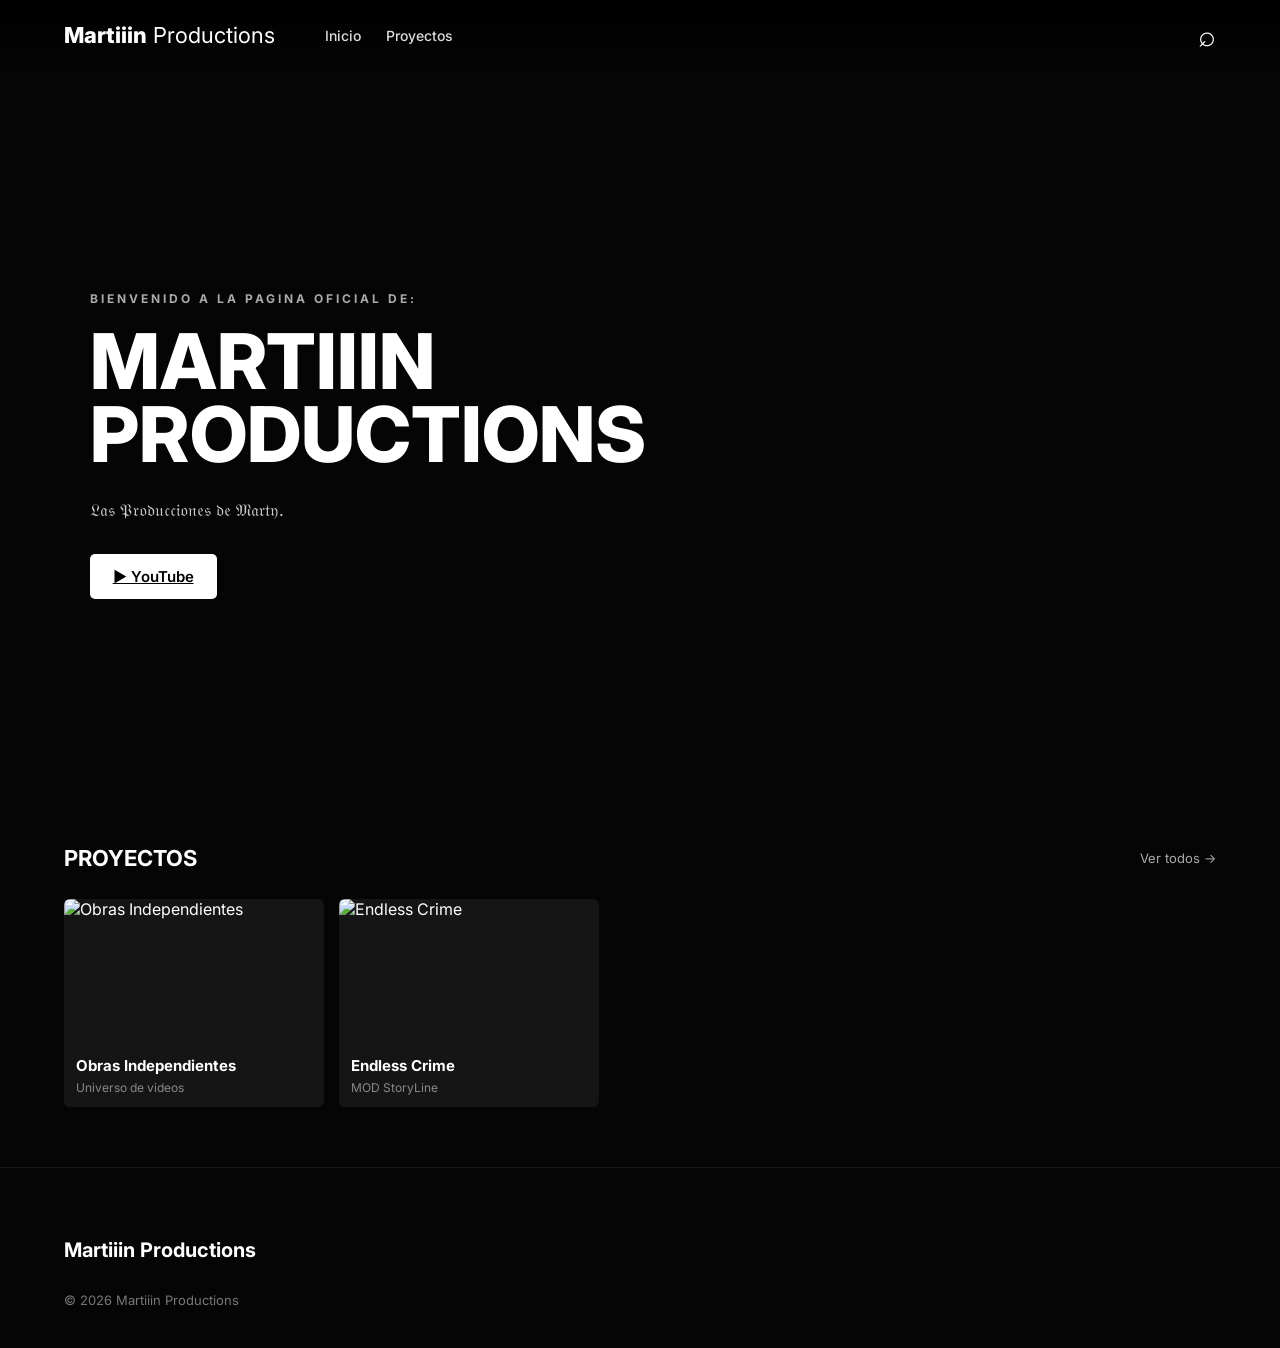
==== commit e1f277c6: "Add files via upload" ====
--- a/index.html
+++ b/index.html
@@ -11,6 +11,13 @@
     <link rel="preconnect" href="https://fonts.googleapis.com">
     <link rel="preconnect" href="https://fonts.gstatic.com" crossorigin>
     <link href="https://fonts.googleapis.com/css2?family=Inter:wght@400;500;600;700;800&display=swap" rel="stylesheet">
+</head>
+<head>
+    <meta charset="UTF-8">
+    <meta name="viewport" content="width=device-width, initial-scale=1.0">
+    <title>Obras Independientes</title>
+
+    <link rel="icon" type="image/png" href="https://cdn.phototourl.com/member/2026-08-20-efd647dc-7197-4472-a923-cc76ca4a7ef3.png">
 </head>
 
 <body>
@@ -26,7 +33,7 @@
         <nav>
             <a href="#inicio">Inicio</a>
             <a href="#proyectos">Proyectos</a>
-            <a href="#personajes">Personajes</a>
+            
         </nav>
 
         <div class="nav-right">
@@ -49,8 +56,7 @@
                 <h1>MARTIIIN<br>PRODUCTIONS</h1>
 
                 <p class="hero-description">
-                    Conoce la historia de dos oficiales de Bone County
-                    y de distintos personajes de todo San Andreas.
+                    𝔏𝔞𝔰 𝔓𝔯𝔬𝔡𝔲𝔠𝔠𝔦𝔬𝔫𝔢𝔰 𝔡𝔢 𝔐𝔞𝔯𝔱𝔶.
                 </p>
 
                 <div class="hero-buttons">
@@ -124,8 +130,7 @@
         </div>
 
         <p>
-            Historias. Personajes. Producciones.
-        </p>
+        
 
         <p class="copyright">
             © 2026 Martiiin Productions
@@ -145,7 +150,7 @@
             <input
                 type="text"
                 id="searchInput"
-                placeholder="Buscar películas, series, personajes..."
+                placeholder="Buscar"
                 onkeyup="searchContent()"
             >
 
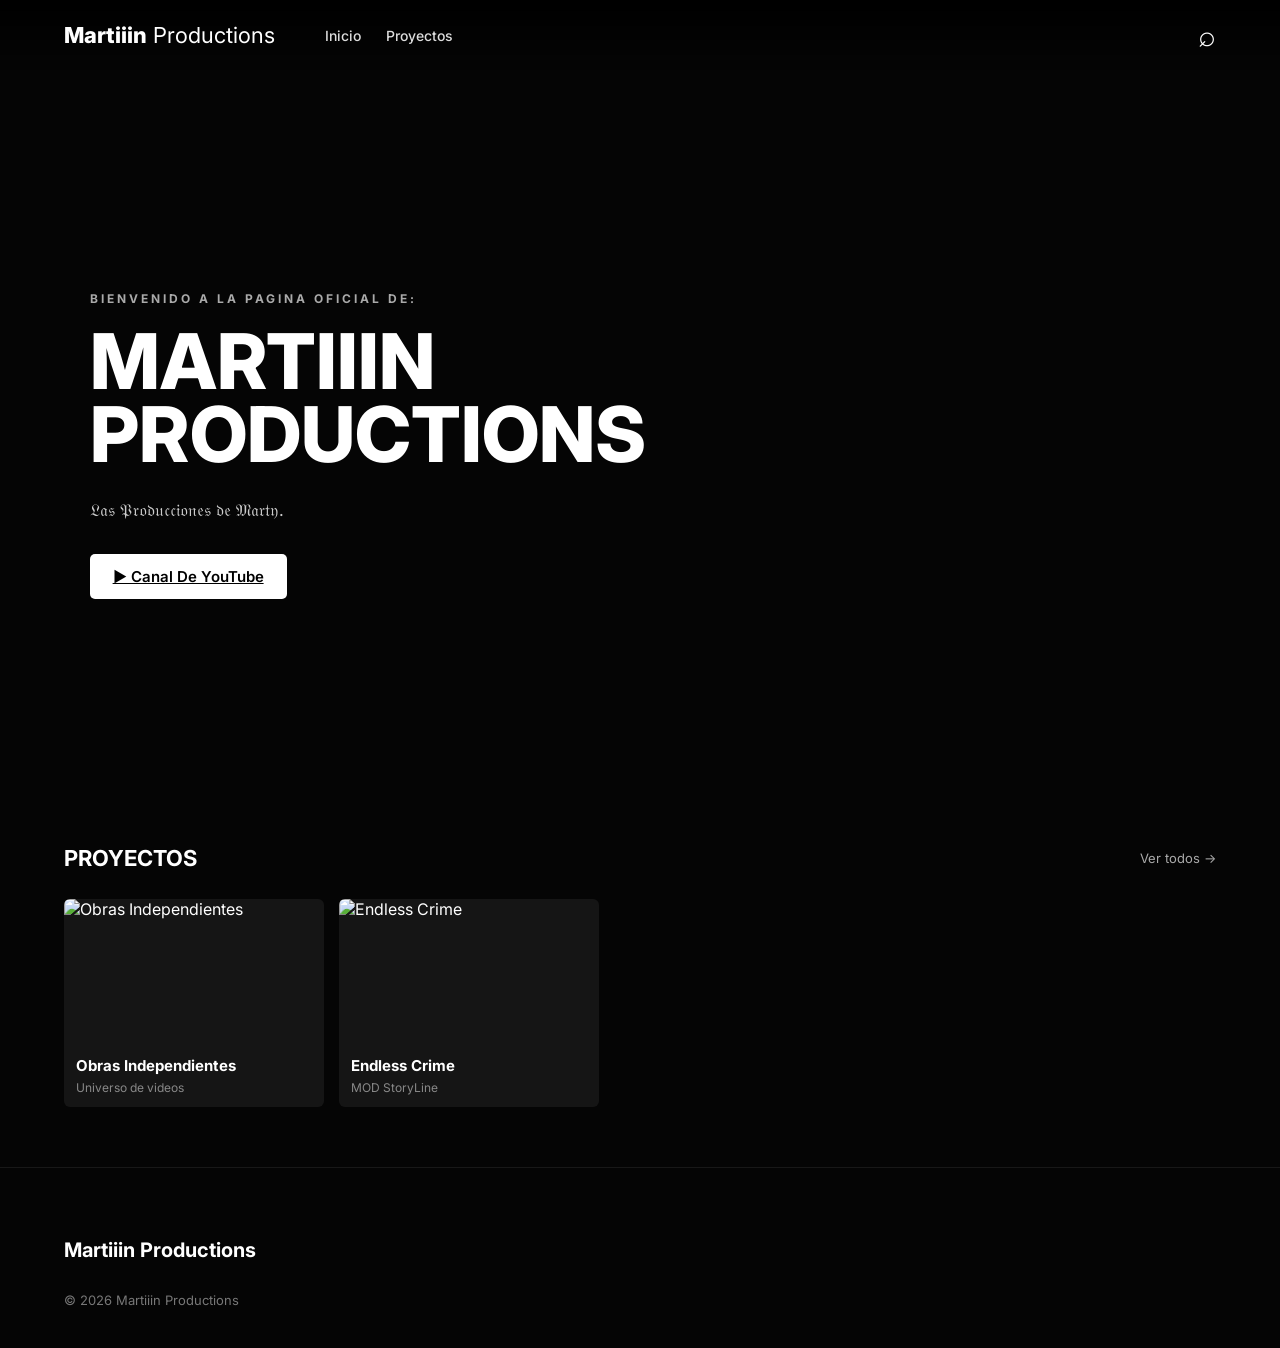
==== commit 115a1946: "Add files via upload" ====
--- a/index.html
+++ b/index.html
@@ -61,7 +61,7 @@
 
                 <div class="hero-buttons">
                     <a class="play-button" href="https://www.youtube.com/@MartiiinProductions" target="_blank" rel="noopener noreferrer">
-                        ▶ YouTube
+                        ▶ Canal De YouTube
                     </a>
                 </div>
 
--- a/style.css
+++ b/style.css
@@ -693,4 +693,21 @@
         grid-template-columns: 1fr 1fr;
     }
 
+}
+
+/* ========================================
+   TRANSICIÓN ENTRE PÁGINAS
+======================================== */
+
+body {
+    opacity: 0;
+    transition: opacity 0.5s ease;
+}
+
+body.page-loaded {
+    opacity: 1;
+}
+
+body.page-leaving {
+    opacity: 0;
 }
